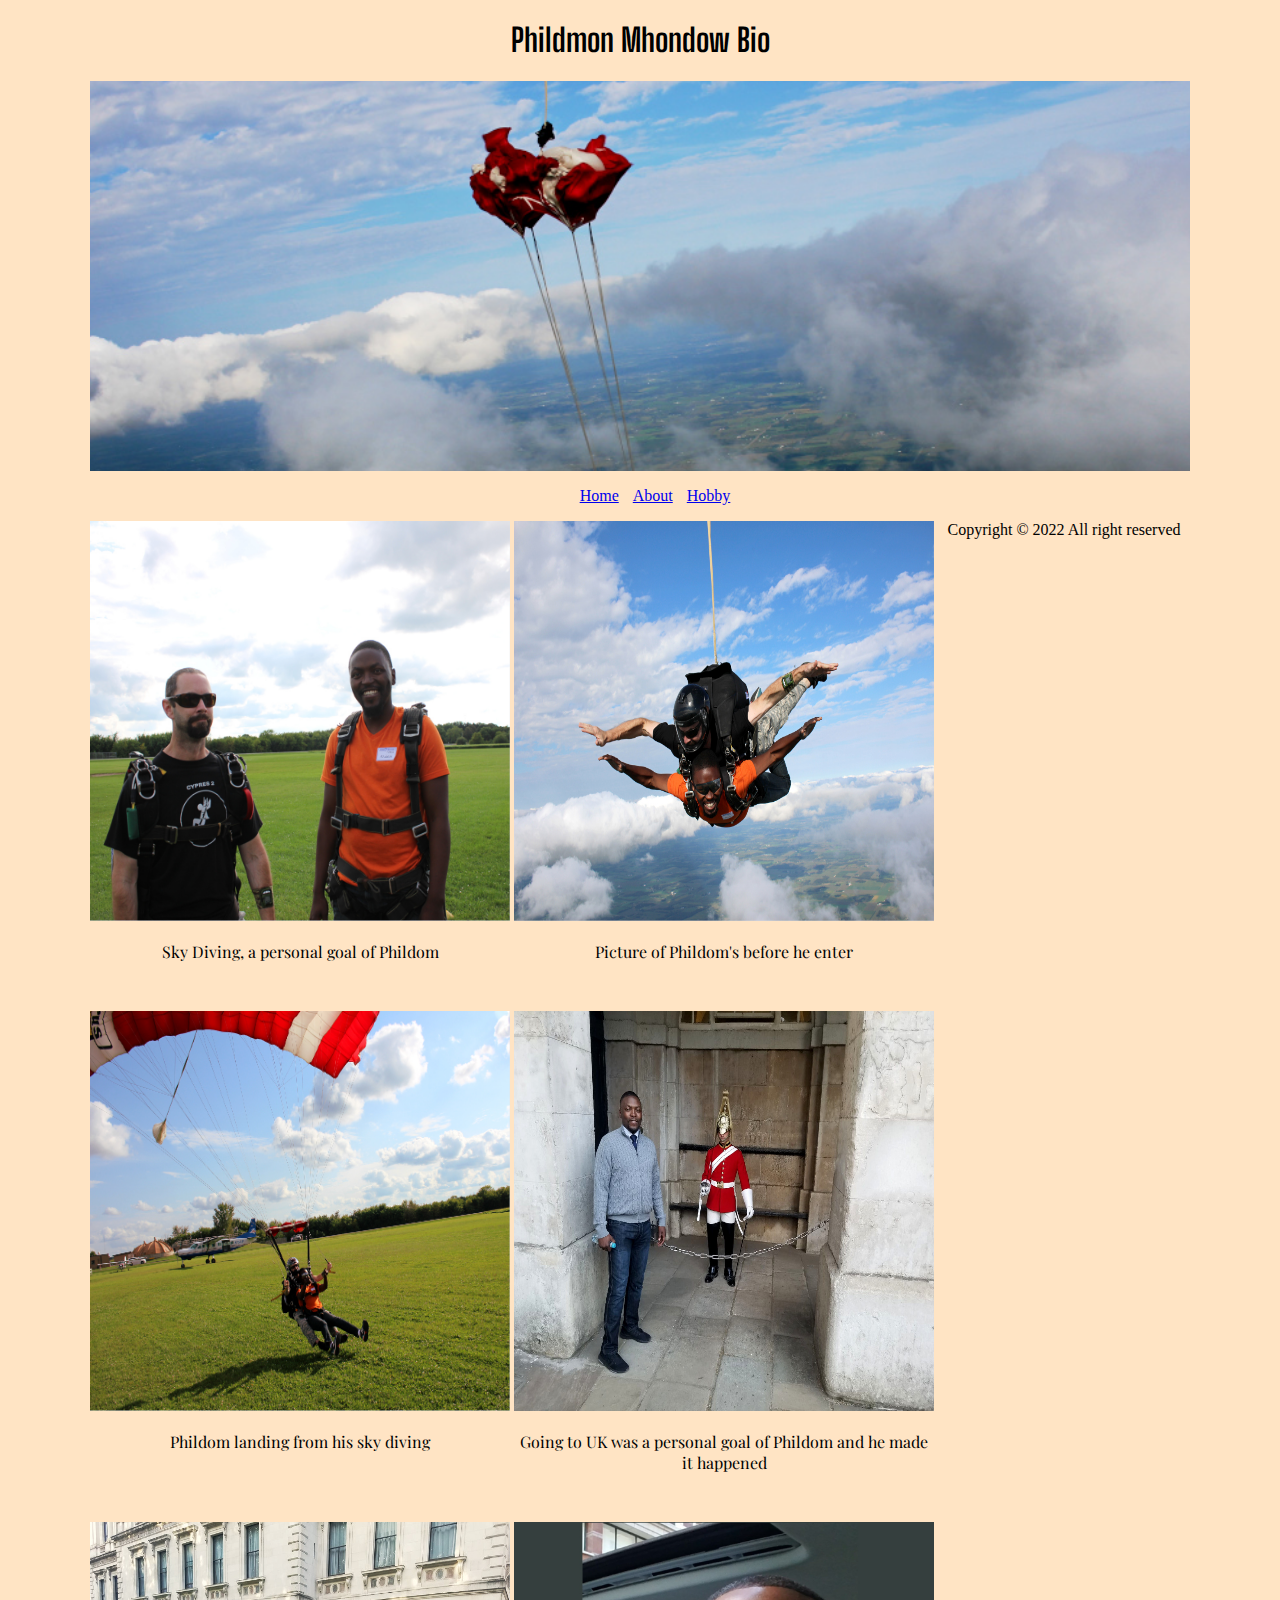
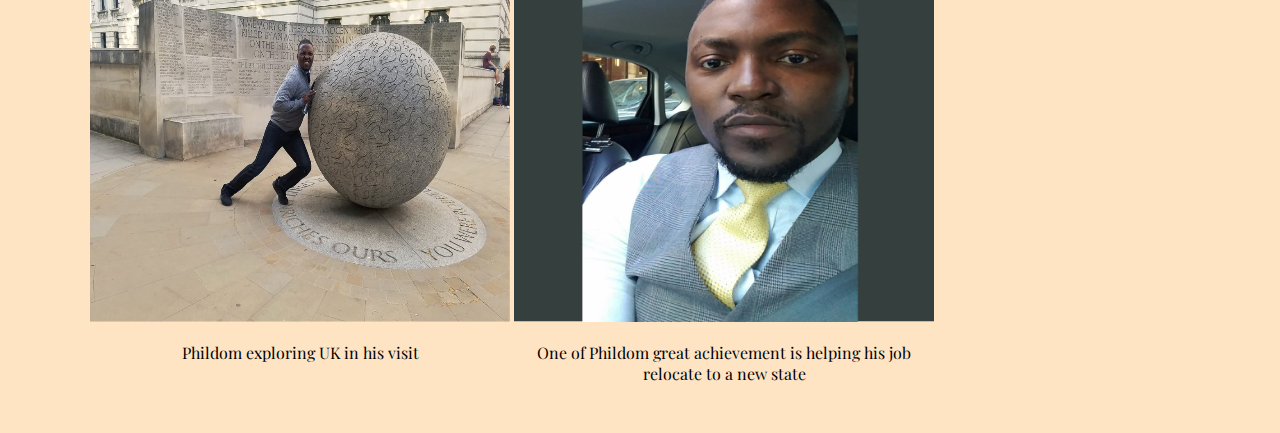
==== index.html @ fbad8a02 "Removing folder and having website on the main page bc that's link submited for site" ====
<!Doctype html>
<html lang="en-us">
    <head>
    <link href="allfile.css" type="text/css" rel="stylesheet">
     <title>Home</title>   
     <link href="https://fonts.googleapis.com/css2?family=Big+Shoulders+Display:wght@100;300&family=Bungee+Inline&family=Playfair+Display:ital@0;1&family=Supermercado+One&display=swap" rel="stylesheet">
     <meta name="description" content="This is a bio website for class"/>
     <meta name="author" content="Manel Phiseme"/>
    </head>
    <body>
      <main id="allbody">
        <header>
            <h1>Phildmon Mhondow Bio</h1>
        </header> 
        <div id="hmfeatpic" class="featpic">        
        </div>
        <div class="menubar">
            <ul>
                <li><a href="landingpg.html">Home</a></li>
                <li><a href="aboutpg.html">About</a></li>
                <li><a href="hobbypg.html">Hobby</a></li>
            </ul>
        </div>
        <div id="gallery">
            <div id="picrow1">
                <div class="allgal">
                    <img src="skydiving1.JPG"  alt="Getting ready for skydiving">
                    <P class="desc">Sky Diving, a personal goal of Phildom</P>
                </div>              
              <div class="allgal">
                <img src="skydiving2.JPG"  alt="Phildom getting into skydiving plan">
                <P class="desc">Picture of Phildom's before he enter </P>
              </div>              
              <div class="allgal">
                <img src="skydiving4.JPG"  alt="Landing from Skydiving">
                <P class="desc">Phildom landing from his sky diving</P>
              </div>              
            </div>
            <div id="picrow2">
                <div class="allgal">
                    <img src="ukvisit.jpg" alt="Phildom Standing in front of guard">
                    <P class="desc">Going to UK was a personal goal of Phildom and he made it happened</P>
                </div>              
              <div class="allgal">
                <img src="ukvisit3.jpg" alt="Phildom inside a london phone booth">
                <P class="desc">Phildom exploring UK in his visit</P>
              </div>              
              <div class="allgal">
                <img src="workmode.jpg" alt="Phildom standing in front of a statue">
                <P class="desc">One of Phildom great achievement is helping his job relocate to a new state</P> 
              </div>              
            </div>
        </div>      
        <footer>Copyright &copy; 2022 All right reserved</footer>
      </main>
    </body>   
</html>
---- allfile.css ----
*{
    box-sizing:border-box;
}
h1{
    font-family: 'Big shoulders Display', cursive;
    text-align: center;

}
h2 {
    text-align: center;
    font-family: 'Playfair Display', serif;
    
}
p{
    font-family:'Playfair Display', serif;
}
body {
    margin:0;
    background-color: bisque;
    
}

#allbody {
    margin: 0 90px 20px 90px;
}
.featpic {
    background-color: bisque;
    height: 157px; 
    background-repeat: no-repeat;    
    background-attachment: fixed;
    background-size:cover;    

}

#hmfeatpic {
    background-image: url('skydiving3.JPG');
    padding: 221px 524px 169px 0;
    background-position: bottom;
}
#hobfeatpic{
    background-image: url('lit1.jpg');
    background-position: top;
    padding: 221px 524px 169px 0; 
    margin-bottom: 22px;   

}

#abfeatpic {
    background-image: url('picprot.jpg');
    background-position: top;
    padding: 221px 524px 169px 0;   

}
.menubar {
    text-align : center;
}
li {
    display: inline;
    margin-right: 10px;
}
#sitlink {
    text-align: center;

    
}
a {
    text-align: center;
}

#picrow1 { 
    display:block;   
    
}
#picrow2 {  
    display: block;  
     
}
footer {
    text-align:center;
}

.allgal img {
    width: 100%;    
    height: 400px;  
      
}
.allgal {
    float: left;
    width: 420px;  
    margin: 0 4px 10px 0; 
    padding-bottom: 23px; 
}
.desc {
    text-align: center;    
}
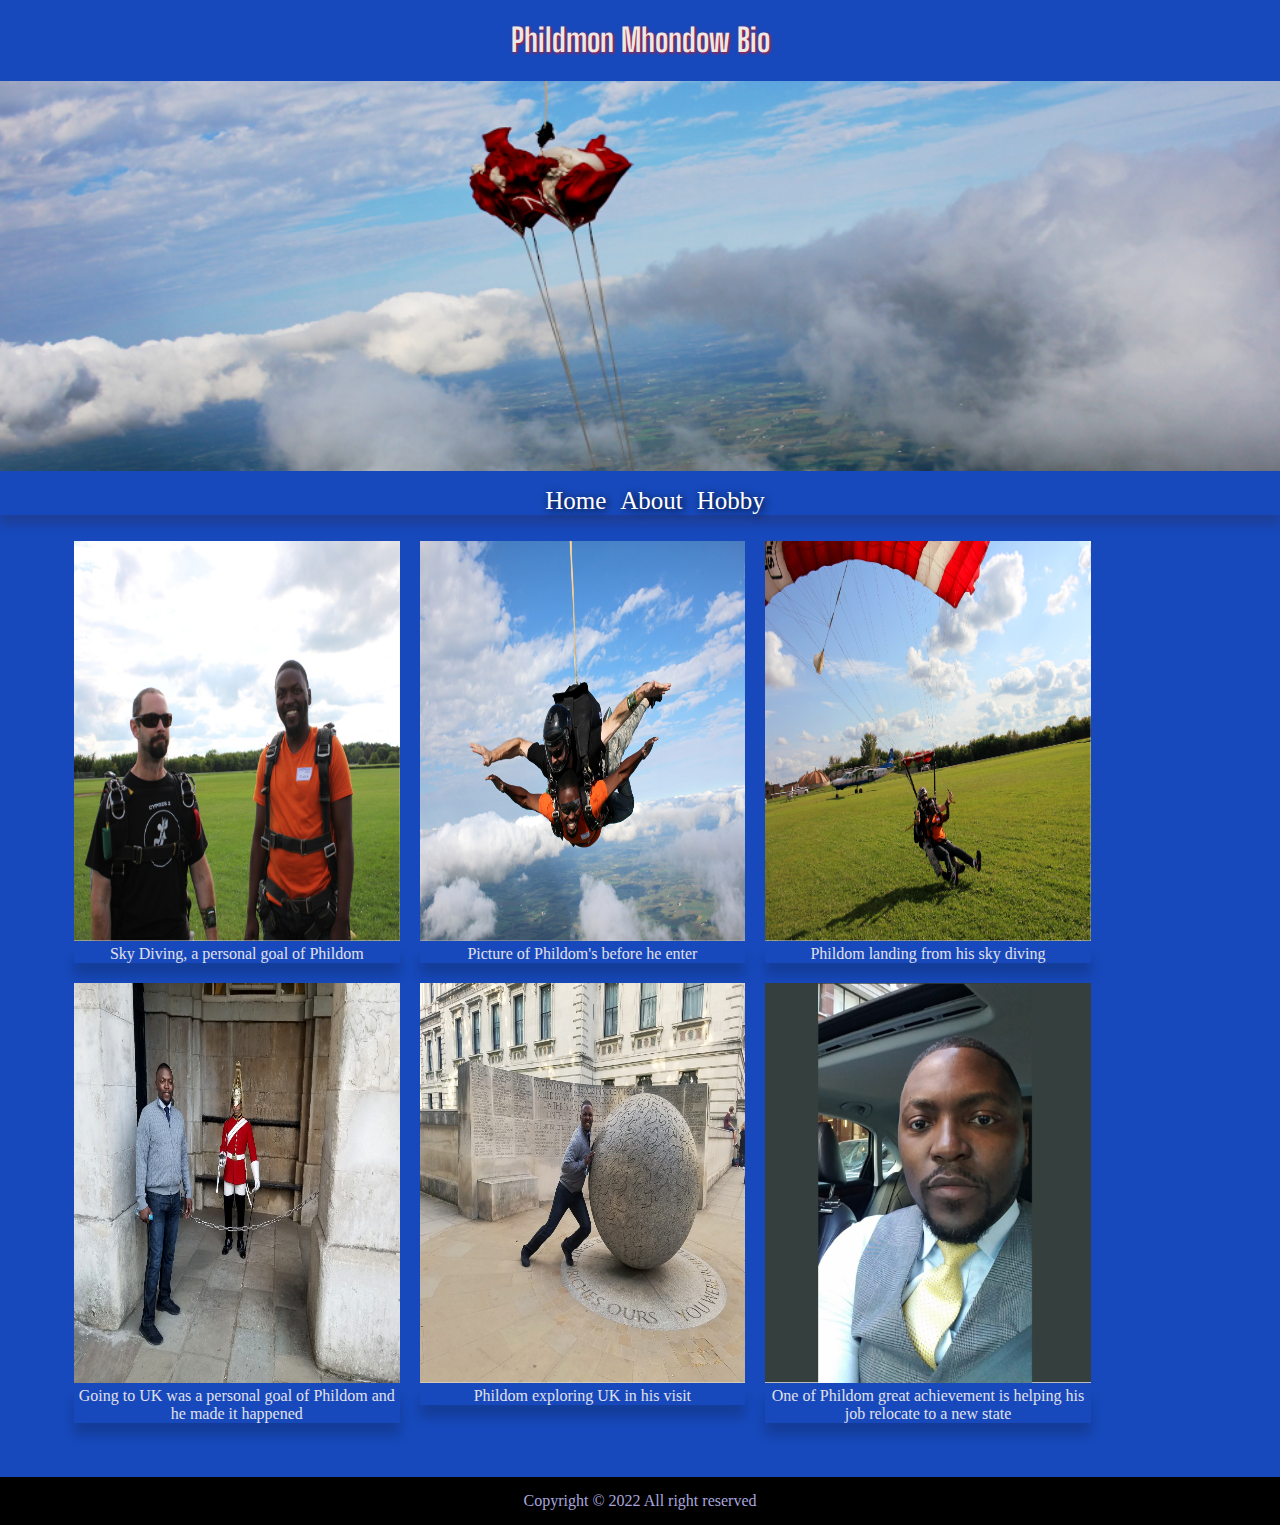
==== commit f82ba59f: "updating the website" ====
--- a/index.html
+++ b/index.html
@@ -16,42 +16,41 @@
         </div>
         <div class="menubar">
             <ul>
-                <li><a href="landingpg.html">Home</a></li>
+                <li><a href="index.html">Home</a></li>
                 <li><a href="aboutpg.html">About</a></li>
                 <li><a href="hobbypg.html">Hobby</a></li>
             </ul>
         </div>
-        <div id="gallery">
-            <div id="picrow1">
+        
+        <div id="gallery"> 
                 <div class="allgal">
                     <img src="skydiving1.JPG"  alt="Getting ready for skydiving">
-                    <P class="desc">Sky Diving, a personal goal of Phildom</P>
+                    <div class="desc">Sky Diving, a personal goal of Phildom</div>
                 </div>              
               <div class="allgal">
                 <img src="skydiving2.JPG"  alt="Phildom getting into skydiving plan">
-                <P class="desc">Picture of Phildom's before he enter </P>
+                <div class="desc">Picture of Phildom's before he enter </div>
               </div>              
               <div class="allgal">
                 <img src="skydiving4.JPG"  alt="Landing from Skydiving">
-                <P class="desc">Phildom landing from his sky diving</P>
+                <div class="desc">Phildom landing from his sky diving</div>
               </div>              
-            </div>
-            <div id="picrow2">
+            
+           
                 <div class="allgal">
                     <img src="ukvisit.jpg" alt="Phildom Standing in front of guard">
-                    <P class="desc">Going to UK was a personal goal of Phildom and he made it happened</P>
+                    <div class="desc">Going to UK was a personal goal of Phildom and he made it happened</div>
                 </div>              
               <div class="allgal">
                 <img src="ukvisit3.jpg" alt="Phildom inside a london phone booth">
-                <P class="desc">Phildom exploring UK in his visit</P>
+                <div class="desc">Phildom exploring UK in his visit</div>
               </div>              
               <div class="allgal">
                 <img src="workmode.jpg" alt="Phildom standing in front of a statue">
-                <P class="desc">One of Phildom great achievement is helping his job relocate to a new state</P> 
+                <div class="desc">One of Phildom great achievement is helping his job relocate to a new state</div> 
               </div>              
-            </div>
-        </div>      
-        <footer>Copyright &copy; 2022 All right reserved</footer>
-      </main>
+            </div>                         
+      </main> 
+      <footer id="foot">Copyright &copy; 2022 All right reserved</footer>     
     </body>   
 </html>
--- a/allfile.css
+++ b/allfile.css
@@ -4,24 +4,38 @@
 h1{
     font-family: 'Big shoulders Display', cursive;
     text-align: center;
+    color: rgb(235, 232, 232);
+    text-shadow: 1px 1px 3px rgb(226, 21, 21);
 
 }
 h2 {
     text-align: center;
     font-family: 'Playfair Display', serif;
+    font-weight: 700;
+    color:rgb(231, 214, 214);
+    font-size:25px;
+    text-shadow: 5px 5px 2px rgb(226, 21, 21);
     
 }
 p{
     font-family:'Playfair Display', serif;
+    color:#e6e6de;
+
+}
+#biosect{
+    width: 80%;
+    text-align: center;
+    margin: 0 auto;
+    margin-bottom: 23px;
 }
 body {
     margin:0;
-    background-color: bisque;
+    background-color: #1749BC;
+    position: relative;
     
 }
-
-#allbody {
-    margin: 0 90px 20px 90px;
+#allbody {   
+    width:100%;    
 }
 .featpic {
     background-color: bisque;
@@ -29,9 +43,7 @@
     background-repeat: no-repeat;    
     background-attachment: fixed;
     background-size:cover;    
-
 }
-
 #hmfeatpic {
     background-image: url('skydiving3.JPG');
     padding: 221px 524px 169px 0;
@@ -44,52 +56,83 @@
     margin-bottom: 22px;   
 
 }
+.menubar {
+    text-align : center;
+    box-shadow: 0 10px 10px 0 rgba(61, 23, 23, 0.2);
+  
+    
+}
+ul li {
+    display: inline;
+    margin-right: 10px;
+    font-size: 25px;
+    text-shadow: 2px 2px 8px black;
+    
+}
 
+li a {
+    text-align: center;
+    text-decoration: none; 
+    color:white;  
+
+}
+
+.menubar a:hover {
+    background-color:#1749BC;
+    color: white;
+    text-shadow: 12px #f88bbe;
+}
 #abfeatpic {
     background-image: url('picprot.jpg');
     background-position: top;
     padding: 221px 524px 169px 0;   
-
 }
-.menubar {
-    text-align : center;
+#gallery {
+    margin:0 auto;
+   width: 90%; 
+   padding-bottom:9px;     
 }
-li {
-    display: inline;
-    margin-right: 10px;
-}
-#sitlink {
-    text-align: center;
-
-    
-}
-a {
-    text-align: center;
-}
-
-#picrow1 { 
-    display:block;   
-    
-}
-#picrow2 {  
-    display: block;  
-     
-}
-footer {
-    text-align:center;
-}
-
 .allgal img {
     width: 100%;    
-    height: 400px;  
-      
+    height: 400px;        
 }
 .allgal {
     float: left;
-    width: 420px;  
-    margin: 0 4px 10px 0; 
-    padding-bottom: 23px; 
+    width: 30%;     
+    padding: 10px; 
+}
+#foot {
+    position:absolute;
+    bottom:-190%;      
+}
+#foothob {
+    position:absolute;
+    bottom:-180%;     
+}
+#footab {
+    position: absolute;
+    bottom: -10%; 
+    
+}
+
+footer {    
+    background-color: black;
+    color: #A8A6DD;
+    text-align: center;
+    width: 100%;
+    padding: 15px;
+}
+#sitlink {
+    position:absolute;
+    bottom: -175%;
+    left: 45%;    
+    text-align: center;      
+    background-color: black;      
 }
 .desc {
-    text-align: center;    
-}+    text-align: center; 
+    padding:-12px;  
+    color: #e1e0e9; 
+    box-shadow: 0 12px 12px 0 rgba(8, 8, 8, 0.2);
+}
+
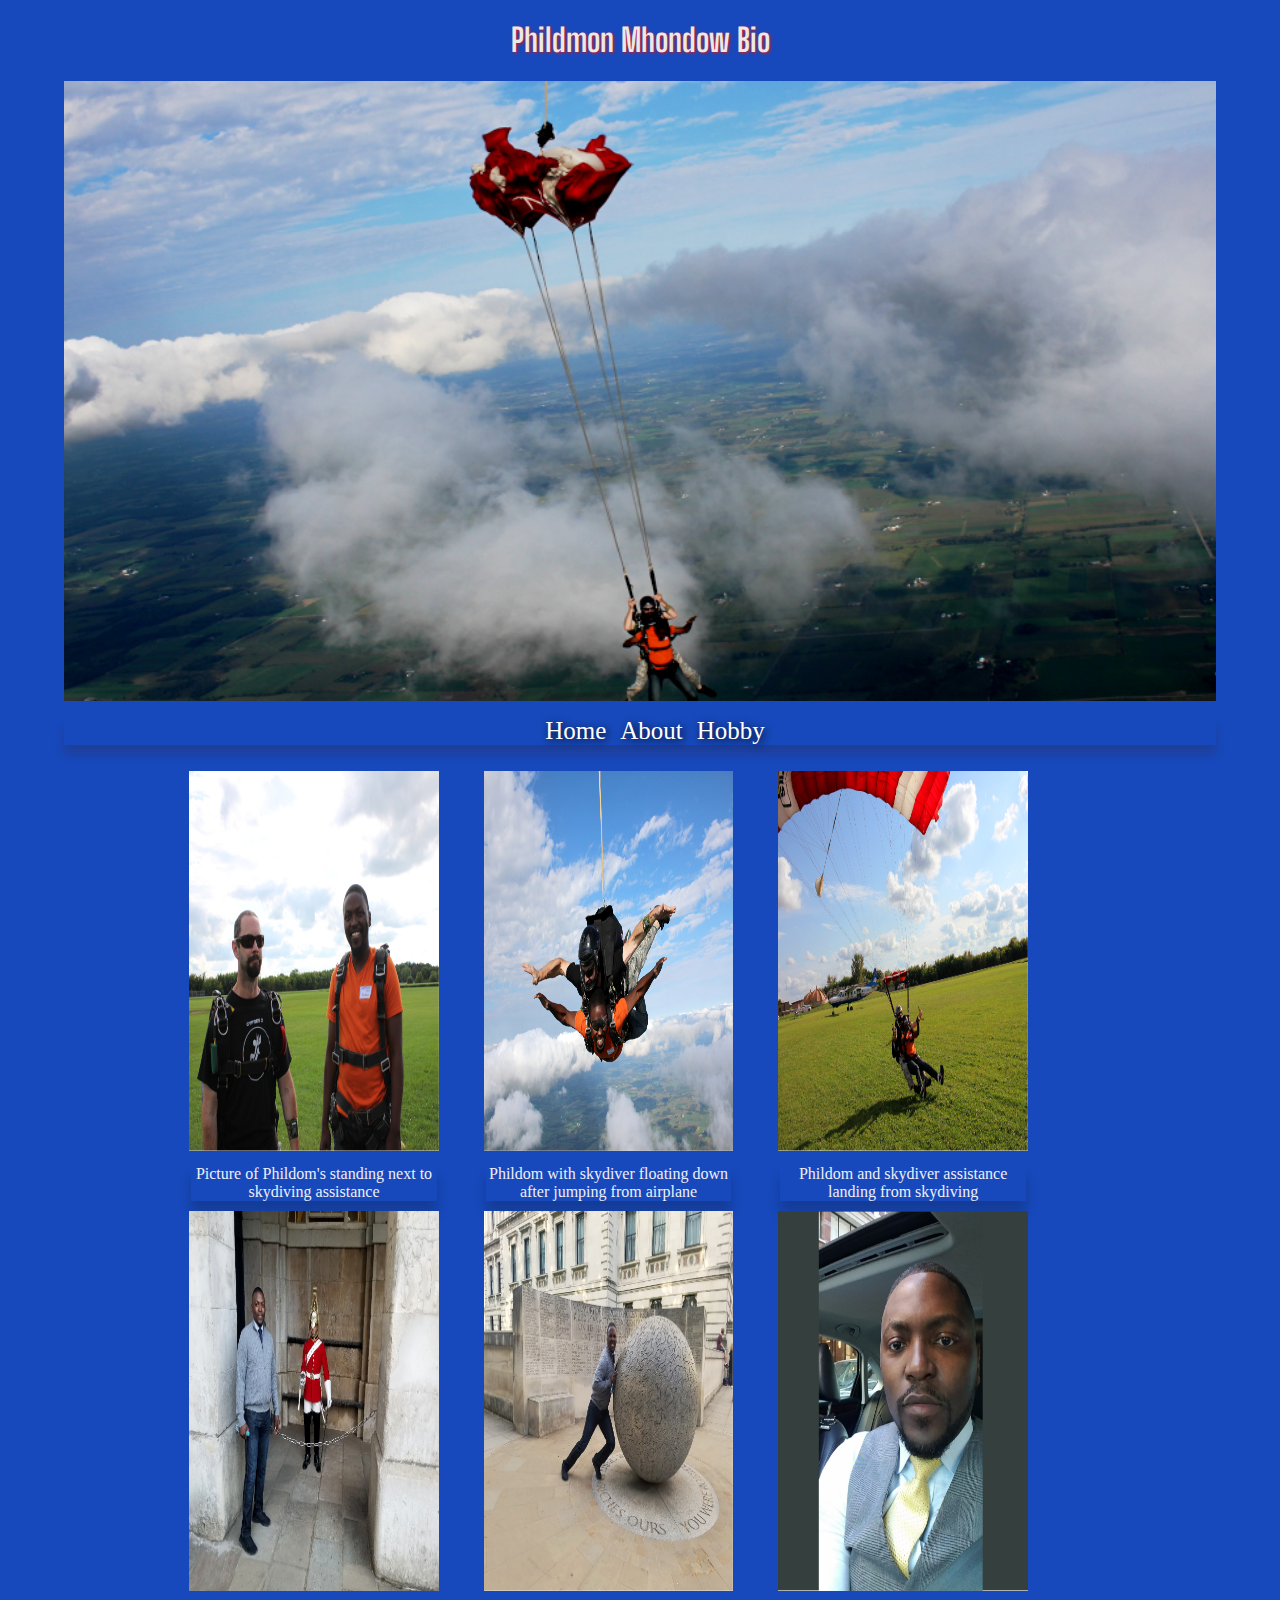
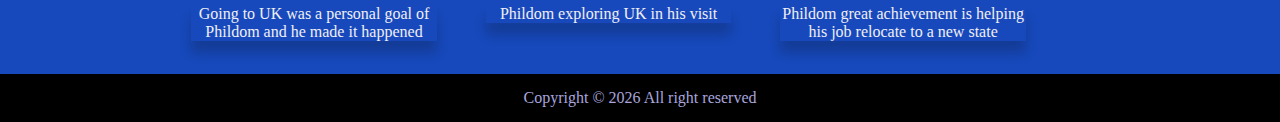
==== commit b187b82b: "accessibility update" ====
--- a/index.html
+++ b/index.html
@@ -24,33 +24,32 @@
         
         <div id="gallery"> 
                 <div class="allgal">
-                    <img src="skydiving1.JPG"  alt="Getting ready for skydiving">
-                    <div class="desc">Sky Diving, a personal goal of Phildom</div>
+                    <img src="skydiving1.JPG"  alt="Phildom standing next to skydiver">
+                    <div class="desc">Picture of Phildom's standing next to skydiving assistance</div>
                 </div>              
               <div class="allgal">
-                <img src="skydiving2.JPG"  alt="Phildom getting into skydiving plan">
-                <div class="desc">Picture of Phildom's before he enter </div>
+                <img src="skydiving2.JPG"  alt="Phildom with skydiver arm stretch after jumping from airplane">
+                <div class="desc">Phildom with skydiver floating down after jumping from airplane</div>
               </div>              
               <div class="allgal">
-                <img src="skydiving4.JPG"  alt="Landing from Skydiving">
-                <div class="desc">Phildom landing from his sky diving</div>
-              </div>              
-            
+                <img src="skydiving4.JPG"  alt="Phildom and skydiver assistance Landing from Skydiving">
+                <div class="desc">Phildom and skydiver assistance landing from skydiving</div>
+              </div>             
            
                 <div class="allgal">
-                    <img src="ukvisit.jpg" alt="Phildom Standing in front of guard">
+                    <img src="ukvisit.jpg" alt="Phildom posed for picture in front of UK guard">
                     <div class="desc">Going to UK was a personal goal of Phildom and he made it happened</div>
                 </div>              
               <div class="allgal">
-                <img src="ukvisit3.jpg" alt="Phildom inside a london phone booth">
+                <img src="ukvisit3.jpg" alt="Phildom pretending pushing a round rock for a picture">
                 <div class="desc">Phildom exploring UK in his visit</div>
               </div>              
               <div class="allgal">
-                <img src="workmode.jpg" alt="Phildom standing in front of a statue">
-                <div class="desc">One of Phildom great achievement is helping his job relocate to a new state</div> 
+                <img src="workmode.jpg" alt="Phildom dressed in gray vest, yellow tie sitting inside a car">
+                <div class="desc">Phildom great achievement is helping his job relocate to a new state</div> 
               </div>              
             </div>                         
       </main> 
-      <footer id="foot">Copyright &copy; 2022 All right reserved</footer>     
+      <footer id="foot">Copyright &copy; <script>document.write(new Date().getFullYear())</script> All right reserved</footer>     
     </body>   
 </html>
--- a/allfile.css
+++ b/allfile.css
@@ -20,6 +20,7 @@
 p{
     font-family:'Playfair Display', serif;
     color:#e6e6de;
+    font-size: 20px;
 
 }
 #biosect{
@@ -35,7 +36,8 @@
     
 }
 #allbody {   
-    width:100%;    
+    width:90%; 
+    margin: 0 auto;   
 }
 .featpic {
     background-color: bisque;
@@ -46,15 +48,25 @@
 }
 #hmfeatpic {
     background-image: url('skydiving3.JPG');
-    padding: 221px 524px 169px 0;
+    padding: 300px 0px 320px 0;
     background-position: bottom;
+   background-position:center;
 }
 #hobfeatpic{
     background-image: url('lit1.jpg');
     background-position: top;
-    padding: 221px 524px 169px 0; 
+    padding: 310px 0 310px 0; 
     margin-bottom: 22px;   
 
+}
+#abfeatpic {
+    background-image: url('picprot.jpg');
+    background-position: top;
+    padding: 300px 0 300px 0; 
+    background-attachment: fixed;
+    background-color:#f4f3f1;
+
+    background-size:contain;  
 }
 .menubar {
     text-align : center;
@@ -76,38 +88,35 @@
     color:white;  
 
 }
-
 .menubar a:hover {
     background-color:#1749BC;
     color: white;
     text-shadow: 12px #f88bbe;
 }
-#abfeatpic {
-    background-image: url('picprot.jpg');
-    background-position: top;
-    padding: 221px 524px 169px 0;   
+
+#gallery {
+    width: 90%;        
+    padding-bottom:9px;    
+    float:right;
 }
-#gallery {
-    margin:0 auto;
-   width: 90%; 
-   padding-bottom:9px;     
+
+.allgal {
+    float: left;
+    width: 26%;  
+    margin-right: 25px;     
 }
 .allgal img {
     width: 100%;    
-    height: 400px;        
-}
-.allgal {
-    float: left;
-    width: 30%;     
-    padding: 10px; 
+    height: 400px; 
+    padding: 10px;       
 }
 #foot {
     position:absolute;
-    bottom:-190%;      
+    bottom:-135%;      
 }
 #foothob {
     position:absolute;
-    bottom:-180%;     
+    bottom:-130%;     
 }
 #footab {
     position: absolute;
@@ -124,15 +133,26 @@
 }
 #sitlink {
     position:absolute;
-    bottom: -175%;
-    left: 45%;    
+    bottom: -120%;
+    left: 37%;    
     text-align: center;      
-    background-color: black;      
+    background-color: rgba(221, 219, 206, 0.308);      
+}
+#sitlink a{
+    text-decoration: none;
+    font-size: 22px;
+    color: rgb(241, 241, 232);
+    padding:12px;
+}
+#sitlink a:hover {
+    text-decoration: underline;
+    color: rgb(240, 20, 20);
+    text-shadow: 1px 1px 1px black;
 }
 .desc {
     text-align: center; 
-    padding:-12px;  
-    color: #e1e0e9; 
+    margin: 0 12px 0 12px;
+    color: #f0eff5; 
     box-shadow: 0 12px 12px 0 rgba(8, 8, 8, 0.2);
 }
 
